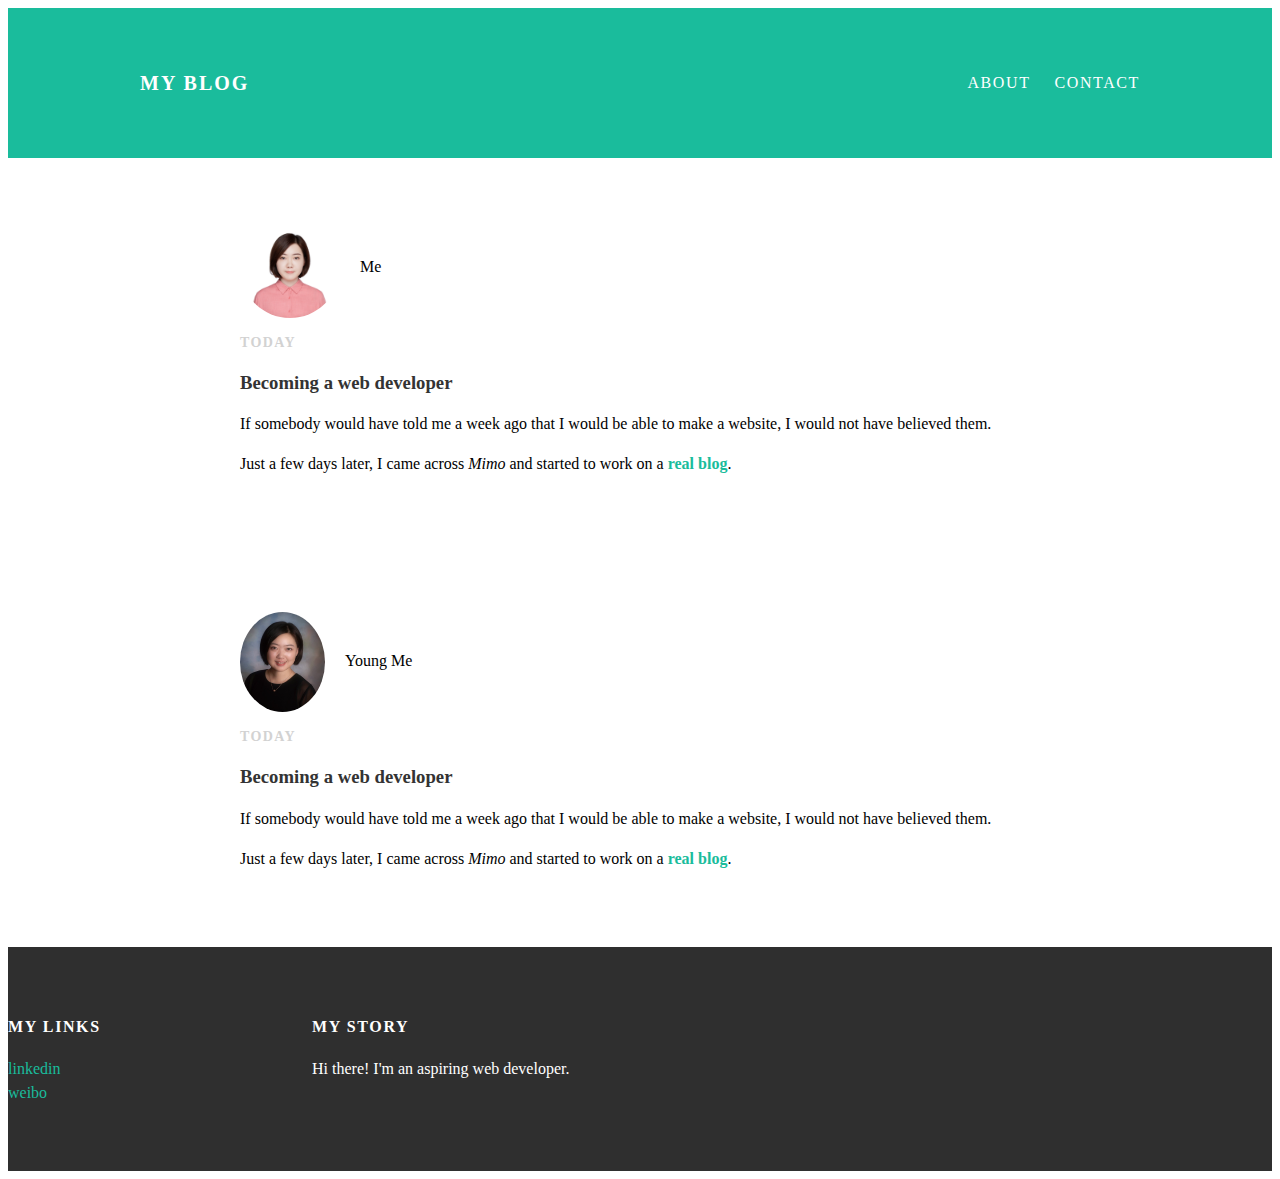
==== index.html @ 42d6197d "Add files via upload" ====
<!DOCTYPE html>
<html lang="en" dir="ltr">
  <head>
    <meta charset="utf-8">
    <title>My Blog</title>
    <link rel="stylesheet" type="text/css" href="styles.css">
  </head>
  <body>
   <div id="header">
     <div class="container">
       <a id="header-title" href="index.html">My Blog</a>
       <ul id="header-nav">
         <li><a href="about.html">About</a></li>
         <li><a href="mailto:helene_lvlv@hotmail.com"> Contact</a></li>
       </ul>
     </div>
   </div>
   <div id="content">
     <div class="container">
       <div class="post">
         <div class="post-author">
           <img src="me.jpg" width="100" height="100">
           <span>Me</span>
         </div>
         <p class="post-date">Today</p>
         <h3 class="post-title">Becoming a web developer</h3>
         <div class="post-content">
           <p>If somebody would have told me a week ago that I would be able to make a website, I would not have believed them.</p>
           <p>Just a few days later, I came across <em>Mimo</em> and started to work on a <a href="index.html"><strong>real blog</strong></a>.</p>
         </div>
       </div>
     <div class="post-container">
       <div class="post">
         <div class="post-author">
           <img src="me2.jpg" width="85" height="100">
           <span>Young Me</span>
         </div>
         <p class="post-date">Today</p>
         <h3 class="post-title">Becoming a web developer</h3>
         <div class="post-content">
           <p>If somebody would have told me a week ago that I would be able to make a website, I would not have believed them.</p>
           <p>Just a few days later, I came across <em>Mimo</em> and started to work on a <a href="index.html"><strong>real blog</strong></a>.</p>
         </div>
       </div>
     </div>
   </div>
   <div id="footer">
     <div class="post-container">
       <div class="column">
         <h4>My Links</h4>
         <p>
           <a href="https://www.linkedin.com/in/weichenlu/">linkedin</a>
           <br>
           <a href="https://weibo.com/mahuzai/profile?rightmod=1&wvr=6&mod=personinfo">weibo</a>
         </p>
       </div>
       <div class="column">
         <h4>My Story</h4>
         <p>Hi there! I'm an aspiring web developer.</p>
       </div>
     </div>
   </div>
  </body>
</html>
---- styles.css ----
@@import url(http://fonts.googleapis,com/css?family=Montserrat:400, 700);

body{
  color: #555
  margin: 0;

  font-family: 'Montserrat', sans-serif;
}

#header {
  background-color: #1abc9c;
  height: 150px;
  line-height: 150px;
}

#header-title {
  display: block;
  float: left;

  font-size: 20px;
  font-weight: bold;
}

#header a {
  color: white;
  text-decoration: none;

  text-transform: uppercase;
  letter-spacing: 0.1em;
}

#header a:hover {
  color: #222;
}

#header-nav {
  display: block;
  float: right;
  margin-top: 0;
}

#header-nav li {
  display: inline;
  padding-left: 20px;
}

.container {
  max-width: 1000px;
  margin: 0 auto;
}

#footer {
  background-color: #2f2f2f;
  padding: 50px 0;
}

.column {
  min-width: 300px;
  display: inline-block;
  vertical-align: top;
}

#footer h4 {
  color: white;
  text-transform: uppercase;
  letter-spacing: 0.1em;
}

#footer p {
  color: white;
}

a {
  color: #1abc9c;
  text-decoration: none;
}

a.hover {
  color: #F6A623;
}

.post, .about {
  max-width: 800px;
  margin: 0 auto;
  padding: 60px 0;
}

.post-author img {
  vertical-align: middle;
}

.post-author span {
  margin-left: 16px;
}

.post-date {
  color: #D2D2D2;

  font-size: 14px;
  font-weight: bold;

  text-transform: uppercase;
  letter-spacing: 0.1em;
}

h1, h2, h3, h4 {
  color: #333;
}

p {
  line-height: 1.5;
}

.about {
  text-align: center;
}

.post-author img, .about-author img {
  border-radius: 50%
}
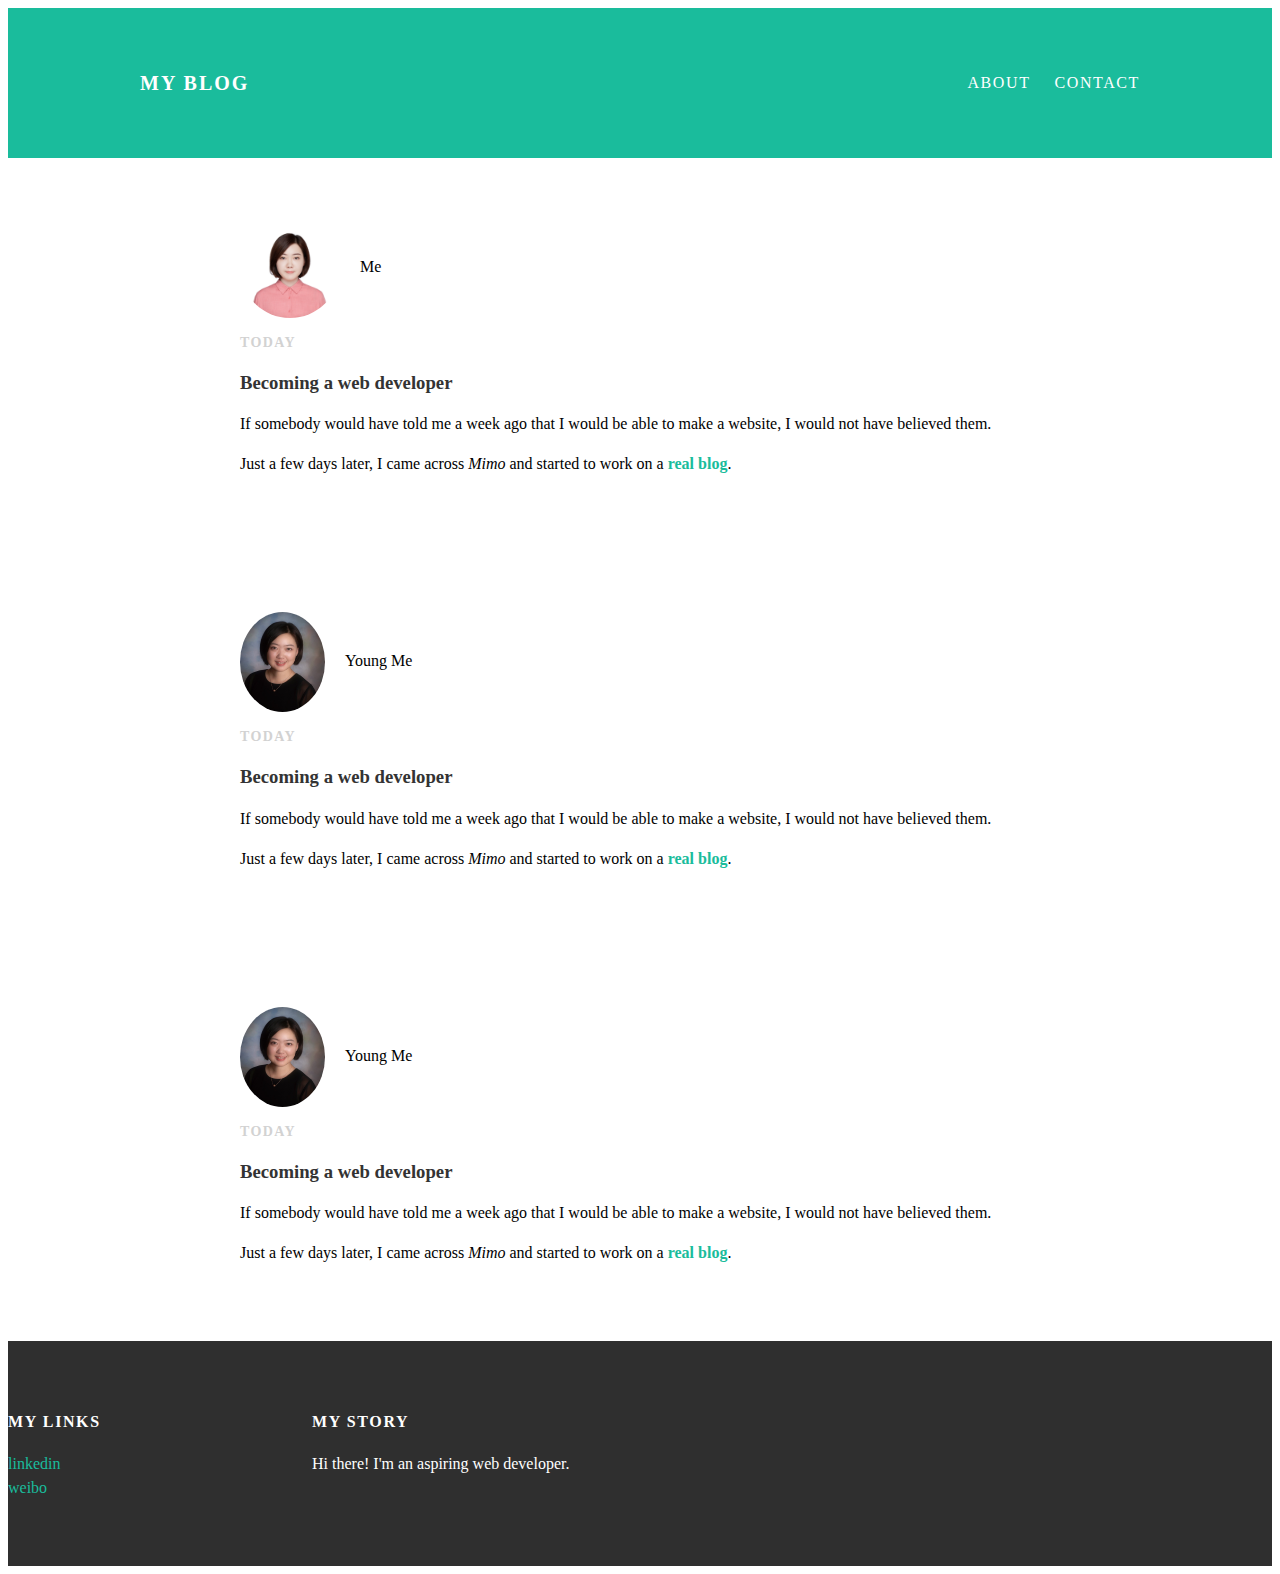
==== commit 70dbd330: "Update index.html" ====
--- a/index.html
+++ b/index.html
@@ -44,6 +44,21 @@
        </div>
      </div>
    </div>
+    <div class="post-container">
+       <div class="post">
+         <div class="post-author">
+           <img src="me2.jpg" width="85" height="100">
+           <span>Young Me</span>
+         </div>
+         <p class="post-date">Today</p>
+         <h3 class="post-title">Becoming a web developer</h3>
+         <div class="post-content">
+           <p>If somebody would have told me a week ago that I would be able to make a website, I would not have believed them.</p>
+           <p>Just a few days later, I came across <em>Mimo</em> and started to work on a <a href="index.html"><strong>real blog</strong></a>.</p>
+         </div>
+       </div>
+     </div>
+   </div>
    <div id="footer">
      <div class="post-container">
        <div class="column">
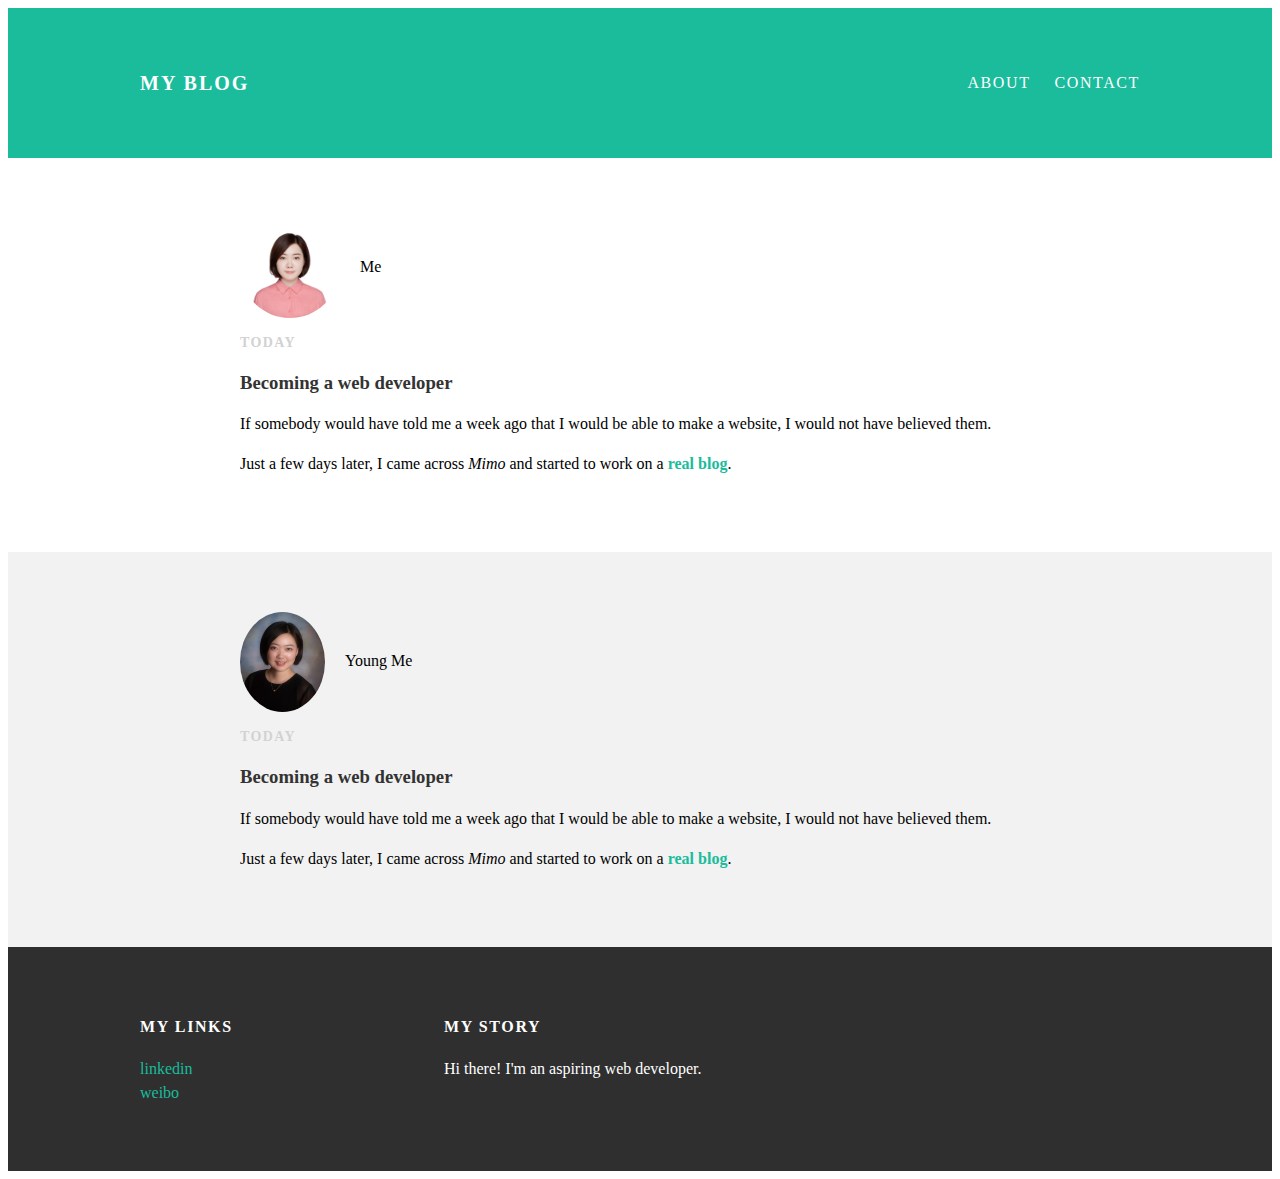
==== commit 4074afec: "Add files via upload" ====
--- a/index.html
+++ b/index.html
@@ -16,7 +16,7 @@
      </div>
    </div>
    <div id="content">
-     <div class="container">
+     <div class="post-container">
        <div class="post">
          <div class="post-author">
            <img src="me.jpg" width="100" height="100">
@@ -29,6 +29,7 @@
            <p>Just a few days later, I came across <em>Mimo</em> and started to work on a <a href="index.html"><strong>real blog</strong></a>.</p>
          </div>
        </div>
+      </div>
      <div class="post-container">
        <div class="post">
          <div class="post-author">
@@ -44,23 +45,8 @@
        </div>
      </div>
    </div>
-    <div class="post-container">
-       <div class="post">
-         <div class="post-author">
-           <img src="me2.jpg" width="85" height="100">
-           <span>Young Me</span>
-         </div>
-         <p class="post-date">Today</p>
-         <h3 class="post-title">Becoming a web developer</h3>
-         <div class="post-content">
-           <p>If somebody would have told me a week ago that I would be able to make a website, I would not have believed them.</p>
-           <p>Just a few days later, I came across <em>Mimo</em> and started to work on a <a href="index.html"><strong>real blog</strong></a>.</p>
-         </div>
-       </div>
-     </div>
-   </div>
    <div id="footer">
-     <div class="post-container">
+     <div class="container">
        <div class="column">
          <h4>My Links</h4>
          <p>
--- a/styles.css
+++ b/styles.css
@@ -27,6 +27,7 @@
 
   text-transform: uppercase;
   letter-spacing: 0.1em;
+  max-width: 1000px
 }
 
 #header a:hover {
@@ -118,3 +119,16 @@
 .post-author img, .about-author img {
   border-radius: 50%
 }
+
+.post-container:nth-child(even) {
+  background-color: #f2f2f2;
+}
+
+.post-container {
+  max-width: 2000px;
+  margin: 0 auto;
+}
+
+#content {
+  max-width: none;
+}
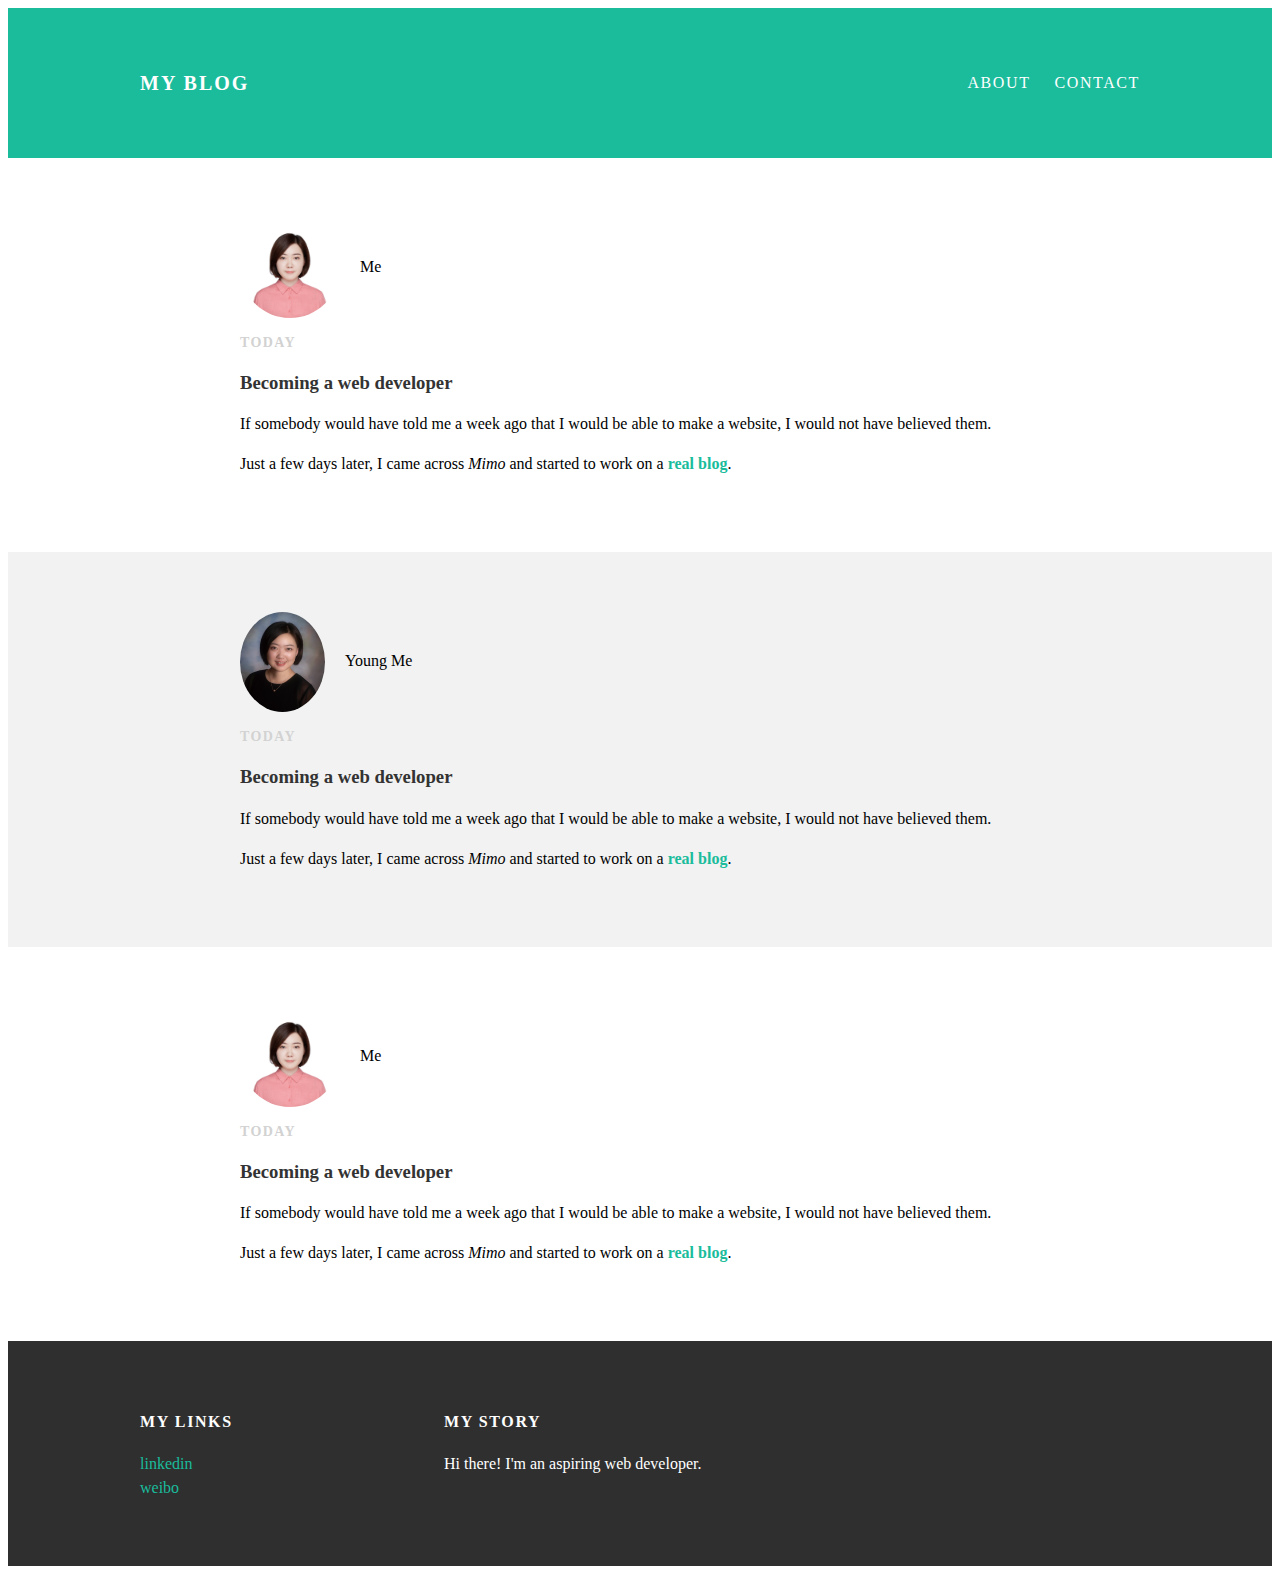
==== commit f094a690: "Add files via upload" ====
--- a/index.html
+++ b/index.html
@@ -44,6 +44,20 @@
          </div>
        </div>
      </div>
+     <div class="post-container">
+       <div class="post">
+         <div class="post-author">
+           <img src="me.jpg" width="100" height="100">
+           <span>Me</span>
+         </div>
+         <p class="post-date">Today</p>
+         <h3 class="post-title">Becoming a web developer</h3>
+         <div class="post-content">
+           <p>If somebody would have told me a week ago that I would be able to make a website, I would not have believed them.</p>
+           <p>Just a few days later, I came across <em>Mimo</em> and started to work on a <a href="index.html"><strong>real blog</strong></a>.</p>
+         </div>
+       </div>
+      </div>
    </div>
    <div id="footer">
      <div class="container">
